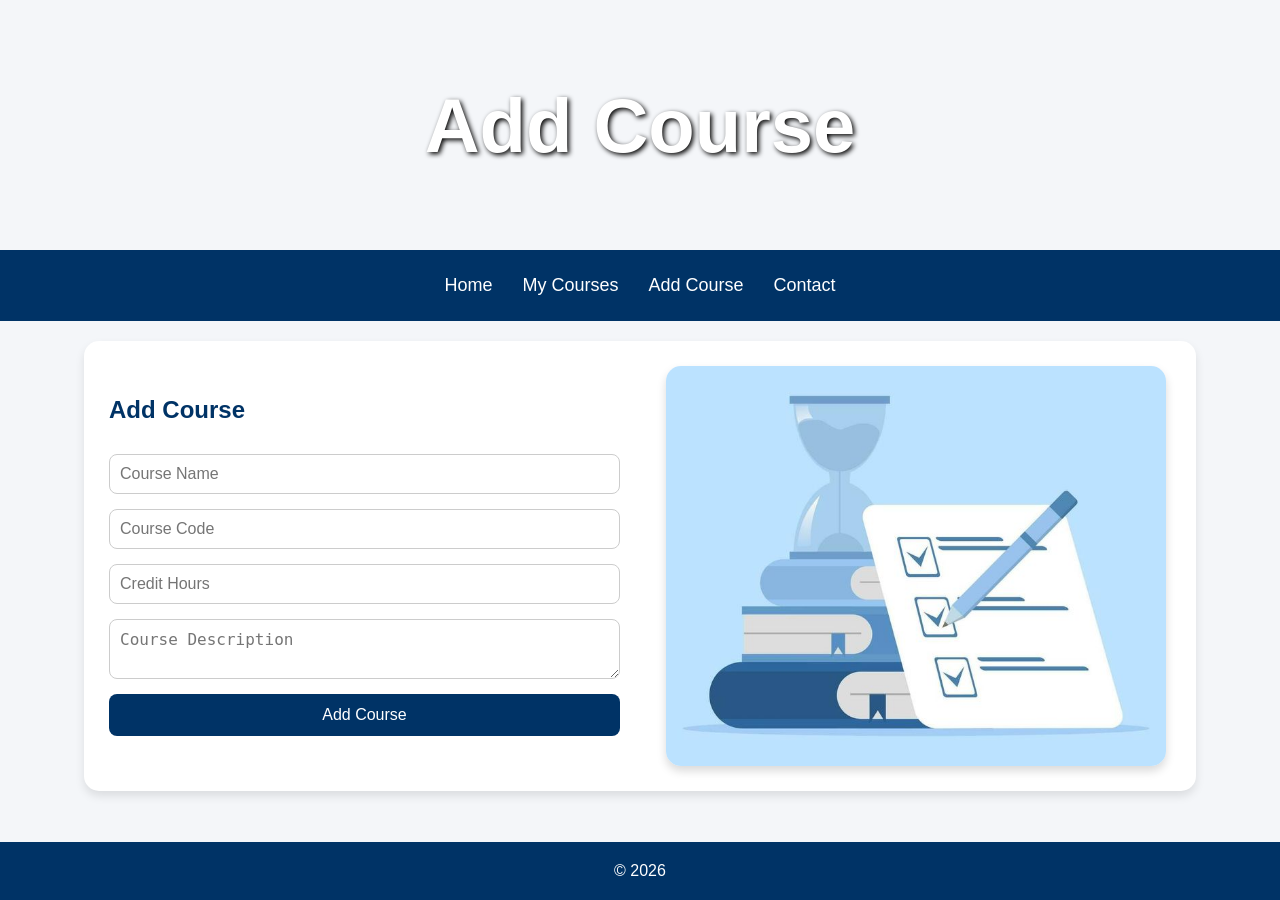
==== Add_Course.html @ 07149190 "Add files via upload" ====
<!DOCTYPE html>
<html lang="en">

<head>
    <meta charset="UTF-8">
    <title>Add Course</title>
    <link rel="stylesheet" href="style.css">
    <meta name="viewport" content="width=device-width, initial-scale=1.0">
</head>

<body>

    <header>
        <h1>Add Course</h1>
    </header>

    <nav>
        <a href="index.html">Home</a>
        <a href="My Courses.html">My Courses</a>
        <a href="Add_Course.html">Add Course</a>
        <a href="contact.html">Contact</a>
    </nav>

    <main>
    <section class="course-box">

        <form>
            <h2>Add Course</h2>

            <input type="text" placeholder="Course Name" required>
            <input type="text" placeholder="Course Code" required>
            <input type="number" placeholder="Credit Hours" required>
            <textarea placeholder="Course Description"></textarea>

            <button type="submit">Add Course</button>
        </form>

        <div class="course-image">
            <img src="photos/add course.jfif" alt="Course Image" width="250px">
        </div>

    </section>
</main>
    <footer>
        <p>© 2026</p>
    </footer>

</body>

</html>
---- style.css ----
*{
    margin:0;
    padding:0;
    box-sizing:border-box;
}

body{
    font-family:Arial, sans-serif;
    background:#f4f6f9;
    display:flex;
    flex-direction:column;
    min-height:100vh;
}

/* Header */
header{
    background:url("images/campus.jpg") center/cover no-repeat;
    height:250px;
    display:flex;
    justify-content:center;
    align-items:center;
    color:white;
    font-size:38px;
    font-weight:bold;
    text-shadow:2px 2px 5px black;
}

/* Navigation */
nav{
    background:#003366;
    display:flex;
    justify-content:center;
    flex-wrap:wrap;
    padding:15px;
}

nav a{
    color:white;
    text-decoration:none;
    margin:10px 15px;
    font-size:18px;
    transition:0.3s;
}

nav a:hover{
    color:gold;
}

/* Main */
main{
    flex:1;
    width:90%;
    max-width:1200px;
    margin:auto;
    padding:20px;
}

/* Sections */
section{
    background:white;
    margin-bottom:25px;
    padding:25px;
    border-radius:15px;
    box-shadow:0 5px 10px rgba(0,0,0,0.1);
}

section h2{
    color:#003366;
    margin-bottom:15px;
}

/* Images General */
section img{
    width:100%;
    border-radius:15px;
    object-fit:cover;
}

/* Add Course + Contact Layout */
.course-box,
.contact-box{
    display:flex;
    align-items:center;
    justify-content:space-between;
    gap:40px;
}

.course-box form,
.contact-box form{
    flex:1;
}

.course-image,
.contact-image{
    flex:1;
    display:flex;
    justify-content:center;
    align-items:center;
}

.course-image img,
.contact-image img{
    width:100%;
    max-width:500px;
    height:400px;
    object-fit:cover;
    border-radius:15px;
    box-shadow:0 5px 10px rgba(0,0,0,0.15);
}

/* Table */
.table-container{
    overflow-x:auto;
}

table{
    width:100%;
    border-collapse:collapse;
    background:white;
}

th,td{
    padding:12px;
    border:1px solid #ddd;
    text-align:center;
}

th{
    background:#003366;
    color:white;
}

tr:hover{
    background:#f1f1f1;
}

/* Form */
form{
    display:flex;
    flex-direction:column;
    gap:15px;
}

input,textarea{
    padding:10px;
    border:1px solid #ccc;
    border-radius:8px;
    width:100%;
    font-size:16px;
}

textarea{
    resize:vertical;
}

button{
    padding:12px;
    background:#003366;
    color:white;
    border:none;
    border-radius:8px;
    cursor:pointer;
    transition:0.3s;
    font-size:16px;
}

button:hover{
    background:#0055aa;
}

/* Footer */
footer{
    background:#003366;
    color:white;
    text-align:center;
    padding:20px;
    margin-top:auto;
}

/* Responsive */
@media(max-width:768px){

    header{
        font-size:28px;
        height:180px;
        text-align:center;
        padding:10px;
    }

    nav{
        flex-direction:column;
        align-items:center;
    }

    nav a{
        margin:8px 0;
    }

    .course-box,
    .contact-box{
        flex-direction:column;
    }

    .course-image img,
    .contact-image img{
        height:250px;
        max-width:100%;
    }

    main{
        width:95%;
        padding:10px;
    }
}
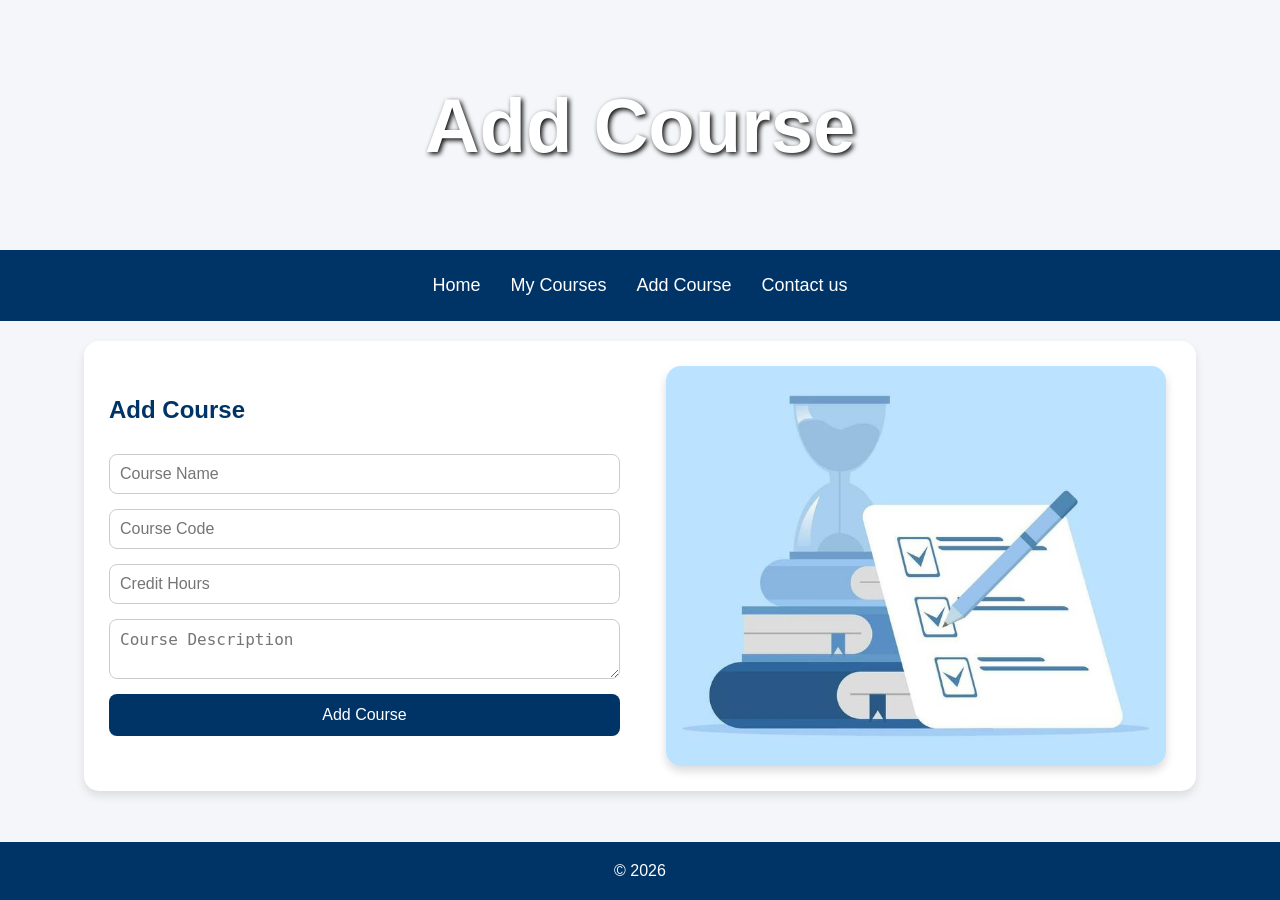
==== commit c6f491bf: "Add files via upload" ====
--- a/Add_Course.html
+++ b/Add_Course.html
@@ -18,7 +18,7 @@
         <a href="index.html">Home</a>
         <a href="My Courses.html">My Courses</a>
         <a href="Add_Course.html">Add Course</a>
-        <a href="contact.html">Contact</a>
+        <a href="Contact.html">Contact us</a>
     </nav>
 
     <main>
